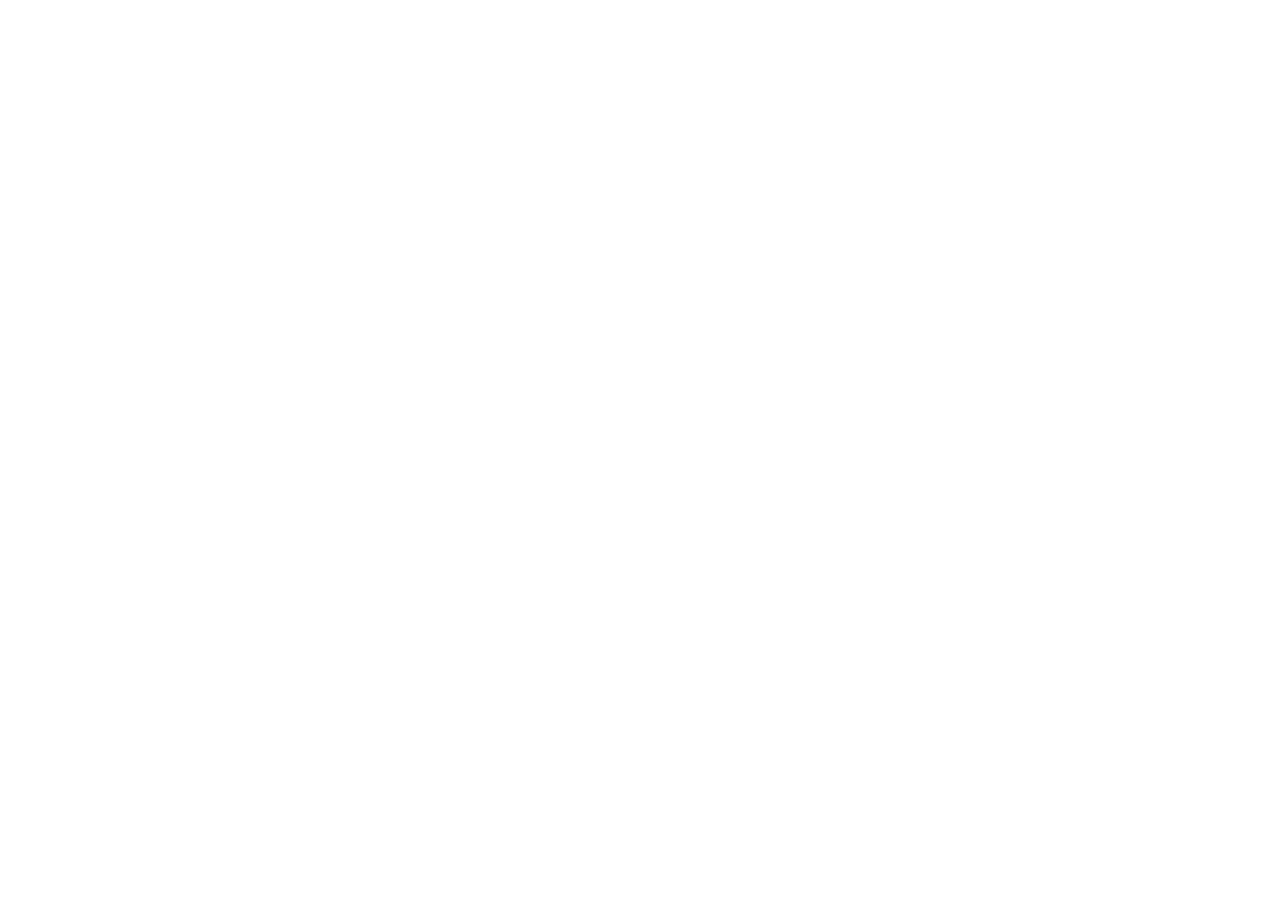
==== login.html @ acab62ad "init project" ====
<!DOCTYPE html>
<html lang="en">

<head>
    <meta charset="UTF-8">
    <meta http-equiv="X-UA-Compatible" content="IE=edge">
    <meta name="viewport" content="width=device-width, initial-scale=1.0">
    <title>Document</title>
</head>

<body>

</body>

</html>
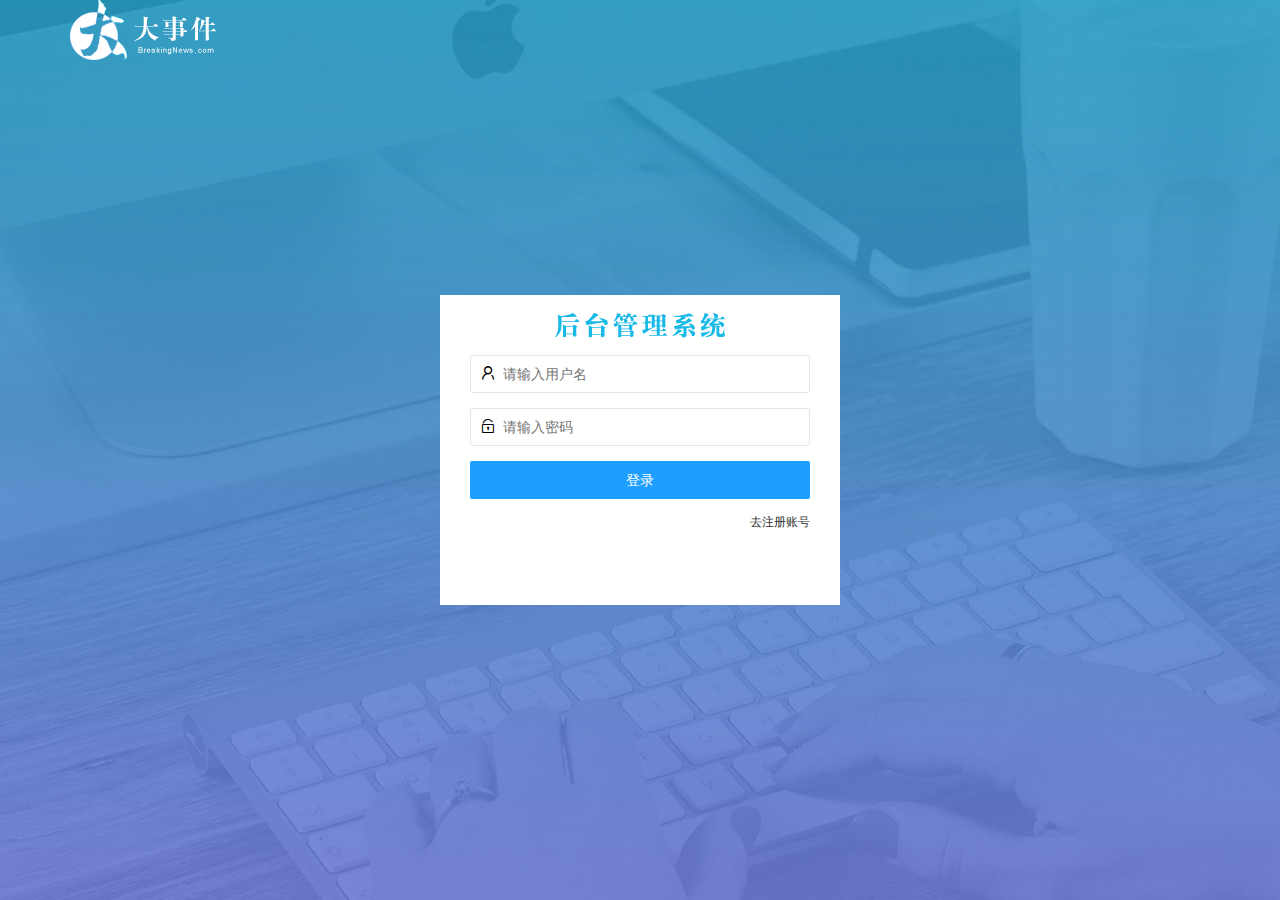
==== commit 5d0e8a36: "完成了登陆和注册功能" ====
--- a/login.html
+++ b/login.html
@@ -5,11 +5,87 @@
     <meta charset="UTF-8">
     <meta http-equiv="X-UA-Compatible" content="IE=edge">
     <meta name="viewport" content="width=device-width, initial-scale=1.0">
-    <title>Document</title>
+    <title>大事件-登录</title>
+    <link rel="stylesheet" href="/assets/css/login.css">
+    <link rel="stylesheet" href="/assets/lib/layui/css/layui.css">
 </head>
 
 <body>
+    <div class="layui-main">
+        <img src="./assets/images/logo.png" alt="" />
+    </div>
 
+    <!-- 登录注册区域 -->
+    <div class="loginAndRegBox">
+        <div class="title-box"></div>
+        <!-- 登录的div -->
+        <div class="login-box">
+            <!-- 登录的表单 -->
+            <form class="layui-form" id="form_login">
+                <!-- 用户名 -->
+                <div class="layui-form-item">
+                    <i class="layui-icon layui-icon-username"></i>
+                    <input type="text" name="username" required lay-verify="required" placeholder="请输入用户名"
+                        autocomplete="off" class="layui-input" />
+                </div>
+                <!-- 密码 -->
+                <div class="layui-form-item">
+                    <i class="layui-icon layui-icon-password"></i>
+                    <input type="password" name="password" required lay-verify="required|pwd" placeholder="请输入密码"
+                        autocomplete="off" class="layui-input" />
+                </div>
+                <!-- 登录按钮 -->
+                <div class="layui-form-item">
+                    <!-- 用表单里的提交按钮  不是直接的btn  因为提交按钮里有lay-submit属性 -->
+                    <button class="layui-btn layui-btn-fluid  layui-btn-normal" lay-submit>登录</button>
+                </div>
+                <div class=" layui-form-item links">
+                    <a href="javascript:;" id="link_reg">去注册账号</a>
+                </div>
+            </form>
+
+        </div>
+
+        <!-- 注册的div -->
+        <div class="reg-box">
+            <!-- 注册的表单 -->
+            <form class="layui-form" id="form_reg">
+                <!-- 用户名 -->
+                <div class="layui-form-item">
+                    <i class="layui-icon layui-icon-username"></i>
+                    <input type="text" name="username" required lay-verify="required" placeholder="请输入用户名"
+                        autocomplete="off" class="layui-input" />
+                </div>
+                <!-- 密码 -->
+                <div class="layui-form-item">
+                    <i class="layui-icon layui-icon-password"></i>
+                    <input type="password" name="password" required lay-verify="required|pwd" placeholder="请输入密码"
+                        autocomplete="off" class="layui-input" />
+                </div>
+                <!-- 密码确认框 -->
+                <div class="layui-form-item">
+                    <i class="layui-icon layui-icon-password"></i>
+                    <input type="password" name="repassword" required lay-verify="required|pwd|repwd"
+                        placeholder="再次确认密码" autocomplete="off" class="layui-input" />
+                </div>
+                <!-- 注册按钮 -->
+                <div class="layui-form-item">
+                    <!-- 用表单里的提交按钮  不是直接的btn  因为提交按钮里有lay-submit属性 -->
+                    <button class="layui-btn layui-btn-fluid  layui-btn-normal" lay-submit>注册</button>
+                </div>
+                <div class="layui-form-item links">
+                    <a href="javascript:;" id="link_login">去登录</a>
+                </div>
+            </form>
+        </div>
+    </div>
+    <!-- 一定要先导入layui的js文件 -->
+    <script src="/assets/lib/layui/layui.all.js"></script>
+    <!-- 导入jQuery -->
+    <script src="/assets/lib/jquery.js"></script>
+    <script src="/assets/js/baseAPI.js"></script>
+    <!-- 导入自己的js -->
+    <script src="/assets/js/login.js"></script>
 </body>
 
 </html>--- a/assets/css/login.css
+++ b/assets/css/login.css
@@ -0,0 +1,53 @@
+html,body {
+    margin:0;
+    padding: 0;
+    height: 100%;
+    width: 100%;
+    background: url('/assets/images/login_bg.jpg') no-repeat center;
+    background-size: cover;
+}
+
+.loginAndRegBox {
+    width: 400px;
+    height: 310px;
+    position: absolute;
+    background-color: #fff;
+    left: 50%;
+    top: 50%;
+    transform: translate(-50%, -50%);
+}
+
+.title-box {
+    height: 60px;
+    background: url(/assets/images/login_title.png)
+    no-repeat center;
+
+}
+
+.reg-box {
+    display: none;
+}
+.layui-form{
+    padding: 0 30px;
+}
+.links{
+    display: flex;
+    /* 居右对齐 */
+    justify-content: flex-end;
+}
+.links a {
+    font-size: 12px;
+}
+
+.layui-form-item{
+position: relative;
+}
+.layui-icon {
+    position: absolute;
+    top: 10px;
+    left: 10px;
+}
+/* 一定要加上input.layui-input 才会生效 */
+input.layui-input {
+    padding-left: 32px;
+}--- a/assets/lib/layui/css/layui.css
+++ b/assets/lib/layui/css/layui.css
@@ -0,0 +1,2 @@
+/** layui-v2.5.5 MIT License By https://www.layui.com */
+ .layui-inline,img{display:inline-block;vertical-align:middle}h1,h2,h3,h4,h5,h6{font-weight:400}.layui-edge,.layui-header,.layui-inline,.layui-main{position:relative}.layui-body,.layui-edge,.layui-elip{overflow:hidden}.layui-btn,.layui-edge,.layui-inline,img{vertical-align:middle}.layui-btn,.layui-disabled,.layui-icon,.layui-unselect{-moz-user-select:none;-webkit-user-select:none;-ms-user-select:none}.layui-elip,.layui-form-checkbox span,.layui-form-pane .layui-form-label{text-overflow:ellipsis;white-space:nowrap}.layui-breadcrumb,.layui-tree-btnGroup{visibility:hidden}blockquote,body,button,dd,div,dl,dt,form,h1,h2,h3,h4,h5,h6,input,li,ol,p,pre,td,textarea,th,ul{margin:0;padding:0;-webkit-tap-highlight-color:rgba(0,0,0,0)}a:active,a:hover{outline:0}img{border:none}li{list-style:none}table{border-collapse:collapse;border-spacing:0}h4,h5,h6{font-size:100%}button,input,optgroup,option,select,textarea{font-family:inherit;font-size:inherit;font-style:inherit;font-weight:inherit;outline:0}pre{white-space:pre-wrap;white-space:-moz-pre-wrap;white-space:-pre-wrap;white-space:-o-pre-wrap;word-wrap:break-word}body{line-height:24px;font:14px Helvetica Neue,Helvetica,PingFang SC,Tahoma,Arial,sans-serif}hr{height:1px;margin:10px 0;border:0;clear:both}a{color:#333;text-decoration:none}a:hover{color:#777}a cite{font-style:normal;*cursor:pointer}.layui-border-box,.layui-border-box *{box-sizing:border-box}.layui-box,.layui-box *{box-sizing:content-box}.layui-clear{clear:both;*zoom:1}.layui-clear:after{content:'\20';clear:both;*zoom:1;display:block;height:0}.layui-inline{*display:inline;*zoom:1}.layui-edge{display:inline-block;width:0;height:0;border-width:6px;border-style:dashed;border-color:transparent}.layui-edge-top{top:-4px;border-bottom-color:#999;border-bottom-style:solid}.layui-edge-right{border-left-color:#999;border-left-style:solid}.layui-edge-bottom{top:2px;border-top-color:#999;border-top-style:solid}.layui-edge-left{border-right-color:#999;border-right-style:solid}.layui-disabled,.layui-disabled:hover{color:#d2d2d2!important;cursor:not-allowed!important}.layui-circle{border-radius:100%}.layui-show{display:block!important}.layui-hide{display:none!important}@font-face{font-family:layui-icon;src:url(../font/iconfont.eot?v=250);src:url(../font/iconfont.eot?v=250#iefix) format('embedded-opentype'),url(../font/iconfont.woff2?v=250) format('woff2'),url(../font/iconfont.woff?v=250) format('woff'),url(../font/iconfont.ttf?v=250) format('truetype'),url(../font/iconfont.svg?v=250#layui-icon) format('svg')}.layui-icon{font-family:layui-icon!important;font-size:16px;font-style:normal;-webkit-font-smoothing:antialiased;-moz-osx-font-smoothing:grayscale}.layui-icon-reply-fill:before{content:"\e611"}.layui-icon-set-fill:before{content:"\e614"}.layui-icon-menu-fill:before{content:"\e60f"}.layui-icon-search:before{content:"\e615"}.layui-icon-share:before{content:"\e641"}.layui-icon-set-sm:before{content:"\e620"}.layui-icon-engine:before{content:"\e628"}.layui-icon-close:before{content:"\1006"}.layui-icon-close-fill:before{content:"\1007"}.layui-icon-chart-screen:before{content:"\e629"}.layui-icon-star:before{content:"\e600"}.layui-icon-circle-dot:before{content:"\e617"}.layui-icon-chat:before{content:"\e606"}.layui-icon-release:before{content:"\e609"}.layui-icon-list:before{content:"\e60a"}.layui-icon-chart:before{content:"\e62c"}.layui-icon-ok-circle:before{content:"\1005"}.layui-icon-layim-theme:before{content:"\e61b"}.layui-icon-table:before{content:"\e62d"}.layui-icon-right:before{content:"\e602"}.layui-icon-left:before{content:"\e603"}.layui-icon-cart-simple:before{content:"\e698"}.layui-icon-face-cry:before{content:"\e69c"}.layui-icon-face-smile:before{content:"\e6af"}.layui-icon-survey:before{content:"\e6b2"}.layui-icon-tree:before{content:"\e62e"}.layui-icon-upload-circle:before{content:"\e62f"}.layui-icon-add-circle:before{content:"\e61f"}.layui-icon-download-circle:before{content:"\e601"}.layui-icon-templeate-1:before{content:"\e630"}.layui-icon-util:before{content:"\e631"}.layui-icon-face-surprised:before{content:"\e664"}.layui-icon-edit:before{content:"\e642"}.layui-icon-speaker:before{content:"\e645"}.layui-icon-down:before{content:"\e61a"}.layui-icon-file:before{content:"\e621"}.layui-icon-layouts:before{content:"\e632"}.layui-icon-rate-half:before{content:"\e6c9"}.layui-icon-add-circle-fine:before{content:"\e608"}.layui-icon-prev-circle:before{content:"\e633"}.layui-icon-read:before{content:"\e705"}.layui-icon-404:before{content:"\e61c"}.layui-icon-carousel:before{content:"\e634"}.layui-icon-help:before{content:"\e607"}.layui-icon-code-circle:before{content:"\e635"}.layui-icon-water:before{content:"\e636"}.layui-icon-username:before{content:"\e66f"}.layui-icon-find-fill:before{content:"\e670"}.layui-icon-about:before{content:"\e60b"}.layui-icon-location:before{content:"\e715"}.layui-icon-up:before{content:"\e619"}.layui-icon-pause:before{content:"\e651"}.layui-icon-date:before{content:"\e637"}.layui-icon-layim-uploadfile:before{content:"\e61d"}.layui-icon-delete:before{content:"\e640"}.layui-icon-play:before{content:"\e652"}.layui-icon-top:before{content:"\e604"}.layui-icon-friends:before{content:"\e612"}.layui-icon-refresh-3:before{content:"\e9aa"}.layui-icon-ok:before{content:"\e605"}.layui-icon-layer:before{content:"\e638"}.layui-icon-face-smile-fine:before{content:"\e60c"}.layui-icon-dollar:before{content:"\e659"}.layui-icon-group:before{content:"\e613"}.layui-icon-layim-download:before{content:"\e61e"}.layui-icon-picture-fine:before{content:"\e60d"}.layui-icon-link:before{content:"\e64c"}.layui-icon-diamond:before{content:"\e735"}.layui-icon-log:before{content:"\e60e"}.layui-icon-rate-solid:before{content:"\e67a"}.layui-icon-fonts-del:before{content:"\e64f"}.layui-icon-unlink:before{content:"\e64d"}.layui-icon-fonts-clear:before{content:"\e639"}.layui-icon-triangle-r:before{content:"\e623"}.layui-icon-circle:before{content:"\e63f"}.layui-icon-radio:before{content:"\e643"}.layui-icon-align-center:before{content:"\e647"}.layui-icon-align-right:before{content:"\e648"}.layui-icon-align-left:before{content:"\e649"}.layui-icon-loading-1:before{content:"\e63e"}.layui-icon-return:before{content:"\e65c"}.layui-icon-fonts-strong:before{content:"\e62b"}.layui-icon-upload:before{content:"\e67c"}.layui-icon-dialogue:before{content:"\e63a"}.layui-icon-video:before{content:"\e6ed"}.layui-icon-headset:before{content:"\e6fc"}.layui-icon-cellphone-fine:before{content:"\e63b"}.layui-icon-add-1:before{content:"\e654"}.layui-icon-face-smile-b:before{content:"\e650"}.layui-icon-fonts-html:before{content:"\e64b"}.layui-icon-form:before{content:"\e63c"}.layui-icon-cart:before{content:"\e657"}.layui-icon-camera-fill:before{content:"\e65d"}.layui-icon-tabs:before{content:"\e62a"}.layui-icon-fonts-code:before{content:"\e64e"}.layui-icon-fire:before{content:"\e756"}.layui-icon-set:before{content:"\e716"}.layui-icon-fonts-u:before{content:"\e646"}.layui-icon-triangle-d:before{content:"\e625"}.layui-icon-tips:before{content:"\e702"}.layui-icon-picture:before{content:"\e64a"}.layui-icon-more-vertical:before{content:"\e671"}.layui-icon-flag:before{content:"\e66c"}.layui-icon-loading:before{content:"\e63d"}.layui-icon-fonts-i:before{content:"\e644"}.layui-icon-refresh-1:before{content:"\e666"}.layui-icon-rmb:before{content:"\e65e"}.layui-icon-home:before{content:"\e68e"}.layui-icon-user:before{content:"\e770"}.layui-icon-notice:before{content:"\e667"}.layui-icon-login-weibo:before{content:"\e675"}.layui-icon-voice:before{content:"\e688"}.layui-icon-upload-drag:before{content:"\e681"}.layui-icon-login-qq:before{content:"\e676"}.layui-icon-snowflake:before{content:"\e6b1"}.layui-icon-file-b:before{content:"\e655"}.layui-icon-template:before{content:"\e663"}.layui-icon-auz:before{content:"\e672"}.layui-icon-console:before{content:"\e665"}.layui-icon-app:before{content:"\e653"}.layui-icon-prev:before{content:"\e65a"}.layui-icon-website:before{content:"\e7ae"}.layui-icon-next:before{content:"\e65b"}.layui-icon-component:before{content:"\e857"}.layui-icon-more:before{content:"\e65f"}.layui-icon-login-wechat:before{content:"\e677"}.layui-icon-shrink-right:before{content:"\e668"}.layui-icon-spread-left:before{content:"\e66b"}.layui-icon-camera:before{content:"\e660"}.layui-icon-note:before{content:"\e66e"}.layui-icon-refresh:before{content:"\e669"}.layui-icon-female:before{content:"\e661"}.layui-icon-male:before{content:"\e662"}.layui-icon-password:before{content:"\e673"}.layui-icon-senior:before{content:"\e674"}.layui-icon-theme:before{content:"\e66a"}.layui-icon-tread:before{content:"\e6c5"}.layui-icon-praise:before{content:"\e6c6"}.layui-icon-star-fill:before{content:"\e658"}.layui-icon-rate:before{content:"\e67b"}.layui-icon-template-1:before{content:"\e656"}.layui-icon-vercode:before{content:"\e679"}.layui-icon-cellphone:before{content:"\e678"}.layui-icon-screen-full:before{content:"\e622"}.layui-icon-screen-restore:before{content:"\e758"}.layui-icon-cols:before{content:"\e610"}.layui-icon-export:before{content:"\e67d"}.layui-icon-print:before{content:"\e66d"}.layui-icon-slider:before{content:"\e714"}.layui-icon-addition:before{content:"\e624"}.layui-icon-subtraction:before{content:"\e67e"}.layui-icon-service:before{content:"\e626"}.layui-icon-transfer:before{content:"\e691"}.layui-main{width:1140px;margin:0 auto}.layui-header{z-index:1000;height:60px}.layui-header a:hover{transition:all .5s;-webkit-transition:all .5s}.layui-side{position:fixed;left:0;top:0;bottom:0;z-index:999;width:200px;overflow-x:hidden}.layui-side-scroll{position:relative;width:220px;height:100%;overflow-x:hidden}.layui-body{position:absolute;left:200px;right:0;top:0;bottom:0;z-index:998;width:auto;overflow-y:auto;box-sizing:border-box}.layui-layout-body{overflow:hidden}.layui-layout-admin .layui-header{background-color:#23262E}.layui-layout-admin .layui-side{top:60px;width:200px;overflow-x:hidden}.layui-layout-admin .layui-body{position:fixed;top:60px;bottom:44px}.layui-layout-admin .layui-main{width:auto;margin:0 15px}.layui-layout-admin .layui-footer{position:fixed;left:200px;right:0;bottom:0;height:44px;line-height:44px;padding:0 15px;background-color:#eee}.layui-layout-admin .layui-logo{position:absolute;left:0;top:0;width:200px;height:100%;line-height:60px;text-align:center;color:#009688;font-size:16px}.layui-layout-admin .layui-header .layui-nav{background:0 0}.layui-layout-left{position:absolute!important;left:200px;top:0}.layui-layout-right{position:absolute!important;right:0;top:0}.layui-container{position:relative;margin:0 auto;padding:0 15px;box-sizing:border-box}.layui-fluid{position:relative;margin:0 auto;padding:0 15px}.layui-row:after,.layui-row:before{content:'';display:block;clear:both}.layui-col-lg1,.layui-col-lg10,.layui-col-lg11,.layui-col-lg12,.layui-col-lg2,.layui-col-lg3,.layui-col-lg4,.layui-col-lg5,.layui-col-lg6,.layui-col-lg7,.layui-col-lg8,.layui-col-lg9,.layui-col-md1,.layui-col-md10,.layui-col-md11,.layui-col-md12,.layui-col-md2,.layui-col-md3,.layui-col-md4,.layui-col-md5,.layui-col-md6,.layui-col-md7,.layui-col-md8,.layui-col-md9,.layui-col-sm1,.layui-col-sm10,.layui-col-sm11,.layui-col-sm12,.layui-col-sm2,.layui-col-sm3,.layui-col-sm4,.layui-col-sm5,.layui-col-sm6,.layui-col-sm7,.layui-col-sm8,.layui-col-sm9,.layui-col-xs1,.layui-col-xs10,.layui-col-xs11,.layui-col-xs12,.layui-col-xs2,.layui-col-xs3,.layui-col-xs4,.layui-col-xs5,.layui-col-xs6,.layui-col-xs7,.layui-col-xs8,.layui-col-xs9{position:relative;display:block;box-sizing:border-box}.layui-col-xs1,.layui-col-xs10,.layui-col-xs11,.layui-col-xs12,.layui-col-xs2,.layui-col-xs3,.layui-col-xs4,.layui-col-xs5,.layui-col-xs6,.layui-col-xs7,.layui-col-xs8,.layui-col-xs9{float:left}.layui-col-xs1{width:8.33333333%}.layui-col-xs2{width:16.66666667%}.layui-col-xs3{width:25%}.layui-col-xs4{width:33.33333333%}.layui-col-xs5{width:41.66666667%}.layui-col-xs6{width:50%}.layui-col-xs7{width:58.33333333%}.layui-col-xs8{width:66.66666667%}.layui-col-xs9{width:75%}.layui-col-xs10{width:83.33333333%}.layui-col-xs11{width:91.66666667%}.layui-col-xs12{width:100%}.layui-col-xs-offset1{margin-left:8.33333333%}.layui-col-xs-offset2{margin-left:16.66666667%}.layui-col-xs-offset3{margin-left:25%}.layui-col-xs-offset4{margin-left:33.33333333%}.layui-col-xs-offset5{margin-left:41.66666667%}.layui-col-xs-offset6{margin-left:50%}.layui-col-xs-offset7{margin-left:58.33333333%}.layui-col-xs-offset8{margin-left:66.66666667%}.layui-col-xs-offset9{margin-left:75%}.layui-col-xs-offset10{margin-left:83.33333333%}.layui-col-xs-offset11{margin-left:91.66666667%}.layui-col-xs-offset12{margin-left:100%}@media screen and (max-width:768px){.layui-hide-xs{display:none!important}.layui-show-xs-block{display:block!important}.layui-show-xs-inline{display:inline!important}.layui-show-xs-inline-block{display:inline-block!important}}@media screen and (min-width:768px){.layui-container{width:750px}.layui-hide-sm{display:none!important}.layui-show-sm-block{display:block!important}.layui-show-sm-inline{display:inline!important}.layui-show-sm-inline-block{display:inline-block!important}.layui-col-sm1,.layui-col-sm10,.layui-col-sm11,.layui-col-sm12,.layui-col-sm2,.layui-col-sm3,.layui-col-sm4,.layui-col-sm5,.layui-col-sm6,.layui-col-sm7,.layui-col-sm8,.layui-col-sm9{float:left}.layui-col-sm1{width:8.33333333%}.layui-col-sm2{width:16.66666667%}.layui-col-sm3{width:25%}.layui-col-sm4{width:33.33333333%}.layui-col-sm5{width:41.66666667%}.layui-col-sm6{width:50%}.layui-col-sm7{width:58.33333333%}.layui-col-sm8{width:66.66666667%}.layui-col-sm9{width:75%}.layui-col-sm10{width:83.33333333%}.layui-col-sm11{width:91.66666667%}.layui-col-sm12{width:100%}.layui-col-sm-offset1{margin-left:8.33333333%}.layui-col-sm-offset2{margin-left:16.66666667%}.layui-col-sm-offset3{margin-left:25%}.layui-col-sm-offset4{margin-left:33.33333333%}.layui-col-sm-offset5{margin-left:41.66666667%}.layui-col-sm-offset6{margin-left:50%}.layui-col-sm-offset7{margin-left:58.33333333%}.layui-col-sm-offset8{margin-left:66.66666667%}.layui-col-sm-offset9{margin-left:75%}.layui-col-sm-offset10{margin-left:83.33333333%}.layui-col-sm-offset11{margin-left:91.66666667%}.layui-col-sm-offset12{margin-left:100%}}@media screen and (min-width:992px){.layui-container{width:970px}.layui-hide-md{display:none!important}.layui-show-md-block{display:block!important}.layui-show-md-inline{display:inline!important}.layui-show-md-inline-block{display:inline-block!important}.layui-col-md1,.layui-col-md10,.layui-col-md11,.layui-col-md12,.layui-col-md2,.layui-col-md3,.layui-col-md4,.layui-col-md5,.layui-col-md6,.layui-col-md7,.layui-col-md8,.layui-col-md9{float:left}.layui-col-md1{width:8.33333333%}.layui-col-md2{width:16.66666667%}.layui-col-md3{width:25%}.layui-col-md4{width:33.33333333%}.layui-col-md5{width:41.66666667%}.layui-col-md6{width:50%}.layui-col-md7{width:58.33333333%}.layui-col-md8{width:66.66666667%}.layui-col-md9{width:75%}.layui-col-md10{width:83.33333333%}.layui-col-md11{width:91.66666667%}.layui-col-md12{width:100%}.layui-col-md-offset1{margin-left:8.33333333%}.layui-col-md-offset2{margin-left:16.66666667%}.layui-col-md-offset3{margin-left:25%}.layui-col-md-offset4{margin-left:33.33333333%}.layui-col-md-offset5{margin-left:41.66666667%}.layui-col-md-offset6{margin-left:50%}.layui-col-md-offset7{margin-left:58.33333333%}.layui-col-md-offset8{margin-left:66.66666667%}.layui-col-md-offset9{margin-left:75%}.layui-col-md-offset10{margin-left:83.33333333%}.layui-col-md-offset11{margin-left:91.66666667%}.layui-col-md-offset12{margin-left:100%}}@media screen and (min-width:1200px){.layui-container{width:1170px}.layui-hide-lg{display:none!important}.layui-show-lg-block{display:block!important}.layui-show-lg-inline{display:inline!important}.layui-show-lg-inline-block{display:inline-block!important}.layui-col-lg1,.layui-col-lg10,.layui-col-lg11,.layui-col-lg12,.layui-col-lg2,.layui-col-lg3,.layui-col-lg4,.layui-col-lg5,.layui-col-lg6,.layui-col-lg7,.layui-col-lg8,.layui-col-lg9{float:left}.layui-col-lg1{width:8.33333333%}.layui-col-lg2{width:16.66666667%}.layui-col-lg3{width:25%}.layui-col-lg4{width:33.33333333%}.layui-col-lg5{width:41.66666667%}.layui-col-lg6{width:50%}.layui-col-lg7{width:58.33333333%}.layui-col-lg8{width:66.66666667%}.layui-col-lg9{width:75%}.layui-col-lg10{width:83.33333333%}.layui-col-lg11{width:91.66666667%}.layui-col-lg12{width:100%}.layui-col-lg-offset1{margin-left:8.33333333%}.layui-col-lg-offset2{margin-left:16.66666667%}.layui-col-lg-offset3{margin-left:25%}.layui-col-lg-offset4{margin-left:33.33333333%}.layui-col-lg-offset5{margin-left:41.66666667%}.layui-col-lg-offset6{margin-left:50%}.layui-col-lg-offset7{margin-left:58.33333333%}.layui-col-lg-offset8{margin-left:66.66666667%}.layui-col-lg-offset9{margin-left:75%}.layui-col-lg-offset10{margin-left:83.33333333%}.layui-col-lg-offset11{margin-left:91.66666667%}.layui-col-lg-offset12{margin-left:100%}}.layui-col-space1{margin:-.5px}.layui-col-space1>*{padding:.5px}.layui-col-space3{margin:-1.5px}.layui-col-space3>*{padding:1.5px}.layui-col-space5{margin:-2.5px}.layui-col-space5>*{padding:2.5px}.layui-col-space8{margin:-3.5px}.layui-col-space8>*{padding:3.5px}.layui-col-space10{margin:-5px}.layui-col-space10>*{padding:5px}.layui-col-space12{margin:-6px}.layui-col-space12>*{padding:6px}.layui-col-space15{margin:-7.5px}.layui-col-space15>*{padding:7.5px}.layui-col-space18{margin:-9px}.layui-col-space18>*{padding:9px}.layui-col-space20{margin:-10px}.layui-col-space20>*{padding:10px}.layui-col-space22{margin:-11px}.layui-col-space22>*{padding:11px}.layui-col-space25{margin:-12.5px}.layui-col-space25>*{padding:12.5px}.layui-col-space30{margin:-15px}.layui-col-space30>*{padding:15px}.layui-btn,.layui-input,.layui-select,.layui-textarea,.layui-upload-button{outline:0;-webkit-appearance:none;transition:all .3s;-webkit-transition:all .3s;box-sizing:border-box}.layui-elem-quote{margin-bottom:10px;padding:15px;line-height:22px;border-left:5px solid #009688;border-radius:0 2px 2px 0;background-color:#f2f2f2}.layui-quote-nm{border-style:solid;border-width:1px 1px 1px 5px;background:0 0}.layui-elem-field{margin-bottom:10px;padding:0;border-width:1px;border-style:solid}.layui-elem-field legend{margin-left:20px;padding:0 10px;font-size:20px;font-weight:300}.layui-field-title{margin:10px 0 20px;border-width:1px 0 0}.layui-field-box{padding:10px 15px}.layui-field-title .layui-field-box{padding:10px 0}.layui-progress{position:relative;height:6px;border-radius:20px;background-color:#e2e2e2}.layui-progress-bar{position:absolute;left:0;top:0;width:0;max-width:100%;height:6px;border-radius:20px;text-align:right;background-color:#5FB878;transition:all .3s;-webkit-transition:all .3s}.layui-progress-big,.layui-progress-big .layui-progress-bar{height:18px;line-height:18px}.layui-progress-text{position:relative;top:-20px;line-height:18px;font-size:12px;color:#666}.layui-progress-big .layui-progress-text{position:static;padding:0 10px;color:#fff}.layui-collapse{border-width:1px;border-style:solid;border-radius:2px}.layui-colla-content,.layui-colla-item{border-top-width:1px;border-top-style:solid}.layui-colla-item:first-child{border-top:none}.layui-colla-title{position:relative;height:42px;line-height:42px;padding:0 15px 0 35px;color:#333;background-color:#f2f2f2;cursor:pointer;font-size:14px;overflow:hidden}.layui-colla-content{display:none;padding:10px 15px;line-height:22px;color:#666}.layui-colla-icon{position:absolute;left:15px;top:0;font-size:14px}.layui-card{margin-bottom:15px;border-radius:2px;background-color:#fff;box-shadow:0 1px 2px 0 rgba(0,0,0,.05)}.layui-card:last-child{margin-bottom:0}.layui-card-header{position:relative;height:42px;line-height:42px;padding:0 15px;border-bottom:1px solid #f6f6f6;color:#333;border-radius:2px 2px 0 0;font-size:14px}.layui-bg-black,.layui-bg-blue,.layui-bg-cyan,.layui-bg-green,.layui-bg-orange,.layui-bg-red{color:#fff!important}.layui-card-body{position:relative;padding:10px 15px;line-height:24px}.layui-card-body[pad15]{padding:15px}.layui-card-body[pad20]{padding:20px}.layui-card-body .layui-table{margin:5px 0}.layui-card .layui-tab{margin:0}.layui-panel-window{position:relative;padding:15px;border-radius:0;border-top:5px solid #E6E6E6;background-color:#fff}.layui-auxiliar-moving{position:fixed;left:0;right:0;top:0;bottom:0;width:100%;height:100%;background:0 0;z-index:9999999999}.layui-form-label,.layui-form-mid,.layui-form-select,.layui-input-block,.layui-input-inline,.layui-textarea{position:relative}.layui-bg-red{background-color:#FF5722!important}.layui-bg-orange{background-color:#FFB800!important}.layui-bg-green{background-color:#009688!important}.layui-bg-cyan{background-color:#2F4056!important}.layui-bg-blue{background-color:#1E9FFF!important}.layui-bg-black{background-color:#393D49!important}.layui-bg-gray{background-color:#eee!important;color:#666!important}.layui-badge-rim,.layui-colla-content,.layui-colla-item,.layui-collapse,.layui-elem-field,.layui-form-pane .layui-form-item[pane],.layui-form-pane .layui-form-label,.layui-input,.layui-layedit,.layui-layedit-tool,.layui-quote-nm,.layui-select,.layui-tab-bar,.layui-tab-card,.layui-tab-title,.layui-tab-title .layui-this:after,.layui-textarea{border-color:#e6e6e6}.layui-timeline-item:before,hr{background-color:#e6e6e6}.layui-text{line-height:22px;font-size:14px;color:#666}.layui-text h1,.layui-text h2,.layui-text h3{font-weight:500;color:#333}.layui-text h1{font-size:30px}.layui-text h2{font-size:24px}.layui-text h3{font-size:18px}.layui-text a:not(.layui-btn){color:#01AAED}.layui-text a:not(.layui-btn):hover{text-decoration:underline}.layui-text ul{padding:5px 0 5px 15px}.layui-text ul li{margin-top:5px;list-style-type:disc}.layui-text em,.layui-word-aux{color:#999!important;padding:0 5px!important}.layui-btn{display:inline-block;height:38px;line-height:38px;padding:0 18px;background-color:#009688;color:#fff;white-space:nowrap;text-align:center;font-size:14px;border:none;border-radius:2px;cursor:pointer}.layui-btn:hover{opacity:.8;filter:alpha(opacity=80);color:#fff}.layui-btn:active{opacity:1;filter:alpha(opacity=100)}.layui-btn+.layui-btn{margin-left:10px}.layui-btn-container{font-size:0}.layui-btn-container .layui-btn{margin-right:10px;margin-bottom:10px}.layui-btn-container .layui-btn+.layui-btn{margin-left:0}.layui-table .layui-btn-container .layui-btn{margin-bottom:9px}.layui-btn-radius{border-radius:100px}.layui-btn .layui-icon{margin-right:3px;font-size:18px;vertical-align:bottom;vertical-align:middle\9}.layui-btn-primary{border:1px solid #C9C9C9;background-color:#fff;color:#555}.layui-btn-primary:hover{border-color:#009688;color:#333}.layui-btn-normal{background-color:#1E9FFF}.layui-btn-warm{background-color:#FFB800}.layui-btn-danger{background-color:#FF5722}.layui-btn-checked{background-color:#5FB878}.layui-btn-disabled,.layui-btn-disabled:active,.layui-btn-disabled:hover{border:1px solid #e6e6e6;background-color:#FBFBFB;color:#C9C9C9;cursor:not-allowed;opacity:1}.layui-btn-lg{height:44px;line-height:44px;padding:0 25px;font-size:16px}.layui-btn-sm{height:30px;line-height:30px;padding:0 10px;font-size:12px}.layui-btn-sm i{font-size:16px!important}.layui-btn-xs{height:22px;line-height:22px;padding:0 5px;font-size:12px}.layui-btn-xs i{font-size:14px!important}.layui-btn-group{display:inline-block;vertical-align:middle;font-size:0}.layui-btn-group .layui-btn{margin-left:0!important;margin-right:0!important;border-left:1px solid rgba(255,255,255,.5);border-radius:0}.layui-btn-group .layui-btn-primary{border-left:none}.layui-btn-group .layui-btn-primary:hover{border-color:#C9C9C9;color:#009688}.layui-btn-group .layui-btn:first-child{border-left:none;border-radius:2px 0 0 2px}.layui-btn-group .layui-btn-primary:first-child{border-left:1px solid #c9c9c9}.layui-btn-group .layui-btn:last-child{border-radius:0 2px 2px 0}.layui-btn-group .layui-btn+.layui-btn{margin-left:0}.layui-btn-group+.layui-btn-group{margin-left:10px}.layui-btn-fluid{width:100%}.layui-input,.layui-select,.layui-textarea{height:38px;line-height:1.3;line-height:38px\9;border-width:1px;border-style:solid;background-color:#fff;border-radius:2px}.layui-input::-webkit-input-placeholder,.layui-select::-webkit-input-placeholder,.layui-textarea::-webkit-input-placeholder{line-height:1.3}.layui-input,.layui-textarea{display:block;width:100%;padding-left:10px}.layui-input:hover,.layui-textarea:hover{border-color:#D2D2D2!important}.layui-input:focus,.layui-textarea:focus{border-color:#C9C9C9!important}.layui-textarea{min-height:100px;height:auto;line-height:20px;padding:6px 10px;resize:vertical}.layui-select{padding:0 10px}.layui-form input[type=checkbox],.layui-form input[type=radio],.layui-form select{display:none}.layui-form [lay-ignore]{display:initial}.layui-form-item{margin-bottom:15px;clear:both;*zoom:1}.layui-form-item:after{content:'\20';clear:both;*zoom:1;display:block;height:0}.layui-form-label{float:left;display:block;padding:9px 15px;width:80px;font-weight:400;line-height:20px;text-align:right}.layui-form-label-col{display:block;float:none;padding:9px 0;line-height:20px;text-align:left}.layui-form-item .layui-inline{margin-bottom:5px;margin-right:10px}.layui-input-block{margin-left:110px;min-height:36px}.layui-input-inline{display:inline-block;vertical-align:middle}.layui-form-item .layui-input-inline{float:left;width:190px;margin-right:10px}.layui-form-text .layui-input-inline{width:auto}.layui-form-mid{float:left;display:block;padding:9px 0!important;line-height:20px;margin-right:10px}.layui-form-danger+.layui-form-select .layui-input,.layui-form-danger:focus{border-color:#FF5722!important}.layui-form-select .layui-input{padding-right:30px;cursor:pointer}.layui-form-select .layui-edge{position:absolute;right:10px;top:50%;margin-top:-3px;cursor:pointer;border-width:6px;border-top-color:#c2c2c2;border-top-style:solid;transition:all .3s;-webkit-transition:all .3s}.layui-form-select dl{display:none;position:absolute;left:0;top:42px;padding:5px 0;z-index:899;min-width:100%;border:1px solid #d2d2d2;max-height:300px;overflow-y:auto;background-color:#fff;border-radius:2px;box-shadow:0 2px 4px rgba(0,0,0,.12);box-sizing:border-box}.layui-form-select dl dd,.layui-form-select dl dt{padding:0 10px;line-height:36px;white-space:nowrap;overflow:hidden;text-overflow:ellipsis}.layui-form-select dl dt{font-size:12px;color:#999}.layui-form-select dl dd{cursor:pointer}.layui-form-select dl dd:hover{background-color:#f2f2f2;-webkit-transition:.5s all;transition:.5s all}.layui-form-select .layui-select-group dd{padding-left:20px}.layui-form-select dl dd.layui-select-tips{padding-left:10px!important;color:#999}.layui-form-select dl dd.layui-this{background-color:#5FB878;color:#fff}.layui-form-checkbox,.layui-form-select dl dd.layui-disabled{background-color:#fff}.layui-form-selected dl{display:block}.layui-form-checkbox,.layui-form-checkbox *,.layui-form-switch{display:inline-block;vertical-align:middle}.layui-form-selected .layui-edge{margin-top:-9px;-webkit-transform:rotate(180deg);transform:rotate(180deg);margin-top:-3px\9}:root .layui-form-selected .layui-edge{margin-top:-9px\0/IE9}.layui-form-selectup dl{top:auto;bottom:42px}.layui-select-none{margin:5px 0;text-align:center;color:#999}.layui-select-disabled .layui-disabled{border-color:#eee!important}.layui-select-disabled .layui-edge{border-top-color:#d2d2d2}.layui-form-checkbox{position:relative;height:30px;line-height:30px;margin-right:10px;padding-right:30px;cursor:pointer;font-size:0;-webkit-transition:.1s linear;transition:.1s linear;box-sizing:border-box}.layui-form-checkbox span{padding:0 10px;height:100%;font-size:14px;border-radius:2px 0 0 2px;background-color:#d2d2d2;color:#fff;overflow:hidden}.layui-form-checkbox:hover span{background-color:#c2c2c2}.layui-form-checkbox i{position:absolute;right:0;top:0;width:30px;height:28px;border:1px solid #d2d2d2;border-left:none;border-radius:0 2px 2px 0;color:#fff;font-size:20px;text-align:center}.layui-form-checkbox:hover i{border-color:#c2c2c2;color:#c2c2c2}.layui-form-checked,.layui-form-checked:hover{border-color:#5FB878}.layui-form-checked span,.layui-form-checked:hover span{background-color:#5FB878}.layui-form-checked i,.layui-form-checked:hover i{color:#5FB878}.layui-form-item .layui-form-checkbox{margin-top:4px}.layui-form-checkbox[lay-skin=primary]{height:auto!important;line-height:normal!important;min-width:18px;min-height:18px;border:none!important;margin-right:0;padding-left:28px;padding-right:0;background:0 0}.layui-form-checkbox[lay-skin=primary] span{padding-left:0;padding-right:15px;line-height:18px;background:0 0;color:#666}.layui-form-checkbox[lay-skin=primary] i{right:auto;left:0;width:16px;height:16px;line-height:16px;border:1px solid #d2d2d2;font-size:12px;border-radius:2px;background-color:#fff;-webkit-transition:.1s linear;transition:.1s linear}.layui-form-checkbox[lay-skin=primary]:hover i{border-color:#5FB878;color:#fff}.layui-form-checked[lay-skin=primary] i{border-color:#5FB878!important;background-color:#5FB878;color:#fff}.layui-checkbox-disbaled[lay-skin=primary] span{background:0 0!important;color:#c2c2c2}.layui-checkbox-disbaled[lay-skin=primary]:hover i{border-color:#d2d2d2}.layui-form-item .layui-form-checkbox[lay-skin=primary]{margin-top:10px}.layui-form-switch{position:relative;height:22px;line-height:22px;min-width:35px;padding:0 5px;margin-top:8px;border:1px solid #d2d2d2;border-radius:20px;cursor:pointer;background-color:#fff;-webkit-transition:.1s linear;transition:.1s linear}.layui-form-switch i{position:absolute;left:5px;top:3px;width:16px;height:16px;border-radius:20px;background-color:#d2d2d2;-webkit-transition:.1s linear;transition:.1s linear}.layui-form-switch em{position:relative;top:0;width:25px;margin-left:21px;padding:0!important;text-align:center!important;color:#999!important;font-style:normal!important;font-size:12px}.layui-form-onswitch{border-color:#5FB878;background-color:#5FB878}.layui-checkbox-disbaled,.layui-checkbox-disbaled i{border-color:#e2e2e2!important}.layui-form-onswitch i{left:100%;margin-left:-21px;background-color:#fff}.layui-form-onswitch em{margin-left:5px;margin-right:21px;color:#fff!important}.layui-checkbox-disbaled span{background-color:#e2e2e2!important}.layui-checkbox-disbaled:hover i{color:#fff!important}[lay-radio]{display:none}.layui-form-radio,.layui-form-radio *{display:inline-block;vertical-align:middle}.layui-form-radio{line-height:28px;margin:6px 10px 0 0;padding-right:10px;cursor:pointer;font-size:0}.layui-form-radio *{font-size:14px}.layui-form-radio>i{margin-right:8px;font-size:22px;color:#c2c2c2}.layui-form-radio>i:hover,.layui-form-radioed>i{color:#5FB878}.layui-radio-disbaled>i{color:#e2e2e2!important}.layui-form-pane .layui-form-label{width:110px;padding:8px 15px;height:38px;line-height:20px;border-width:1px;border-style:solid;border-radius:2px 0 0 2px;text-align:center;background-color:#FBFBFB;overflow:hidden;box-sizing:border-box}.layui-form-pane .layui-input-inline{margin-left:-1px}.layui-form-pane .layui-input-block{margin-left:110px;left:-1px}.layui-form-pane .layui-input{border-radius:0 2px 2px 0}.layui-form-pane .layui-form-text .layui-form-label{float:none;width:100%;border-radius:2px;box-sizing:border-box;text-align:left}.layui-form-pane .layui-form-text .layui-input-inline{display:block;margin:0;top:-1px;clear:both}.layui-form-pane .layui-form-text .layui-input-block{margin:0;left:0;top:-1px}.layui-form-pane .layui-form-text .layui-textarea{min-height:100px;border-radius:0 0 2px 2px}.layui-form-pane .layui-form-checkbox{margin:4px 0 4px 10px}.layui-form-pane .layui-form-radio,.layui-form-pane .layui-form-switch{margin-top:6px;margin-left:10px}.layui-form-pane .layui-form-item[pane]{position:relative;border-width:1px;border-style:solid}.layui-form-pane .layui-form-item[pane] .layui-form-label{position:absolute;left:0;top:0;height:100%;border-width:0 1px 0 0}.layui-form-pane .layui-form-item[pane] .layui-input-inline{margin-left:110px}@media screen and (max-width:450px){.layui-form-item .layui-form-label{text-overflow:ellipsis;overflow:hidden;white-space:nowrap}.layui-form-item .layui-inline{display:block;margin-right:0;margin-bottom:20px;clear:both}.layui-form-item .layui-inline:after{content:'\20';clear:both;display:block;height:0}.layui-form-item .layui-input-inline{display:block;float:none;left:-3px;width:auto;margin:0 0 10px 112px}.layui-form-item .layui-input-inline+.layui-form-mid{margin-left:110px;top:-5px;padding:0}.layui-form-item .layui-form-checkbox{margin-right:5px;margin-bottom:5px}}.layui-layedit{border-width:1px;border-style:solid;border-radius:2px}.layui-layedit-tool{padding:3px 5px;border-bottom-width:1px;border-bottom-style:solid;font-size:0}.layedit-tool-fixed{position:fixed;top:0;border-top:1px solid #e2e2e2}.layui-layedit-tool .layedit-tool-mid,.layui-layedit-tool .layui-icon{display:inline-block;vertical-align:middle;text-align:center;font-size:14px}.layui-layedit-tool .layui-icon{position:relative;width:32px;height:30px;line-height:30px;margin:3px 5px;color:#777;cursor:pointer;border-radius:2px}.layui-layedit-tool .layui-icon:hover{color:#393D49}.layui-layedit-tool .layui-icon:active{color:#000}.layui-layedit-tool .layedit-tool-active{background-color:#e2e2e2;color:#000}.layui-layedit-tool .layui-disabled,.layui-layedit-tool .layui-disabled:hover{color:#d2d2d2;cursor:not-allowed}.layui-layedit-tool .layedit-tool-mid{width:1px;height:18px;margin:0 10px;background-color:#d2d2d2}.layedit-tool-html{width:50px!important;font-size:30px!important}.layedit-tool-b,.layedit-tool-code,.layedit-tool-help{font-size:16px!important}.layedit-tool-d,.layedit-tool-face,.layedit-tool-image,.layedit-tool-unlink{font-size:18px!important}.layedit-tool-image input{position:absolute;font-size:0;left:0;top:0;width:100%;height:100%;opacity:.01;filter:Alpha(opacity=1);cursor:pointer}.layui-layedit-iframe iframe{display:block;width:100%}#LAY_layedit_code{overflow:hidden}.layui-laypage{display:inline-block;*display:inline;*zoom:1;vertical-align:middle;margin:10px 0;font-size:0}.layui-laypage>a:first-child,.layui-laypage>a:first-child em{border-radius:2px 0 0 2px}.layui-laypage>a:last-child,.layui-laypage>a:last-child em{border-radius:0 2px 2px 0}.layui-laypage>:first-child{margin-left:0!important}.layui-laypage>:last-child{margin-right:0!important}.layui-laypage a,.layui-laypage button,.layui-laypage input,.layui-laypage select,.layui-laypage span{border:1px solid #e2e2e2}.layui-laypage a,.layui-laypage span{display:inline-block;*display:inline;*zoom:1;vertical-align:middle;padding:0 15px;height:28px;line-height:28px;margin:0 -1px 5px 0;background-color:#fff;color:#333;font-size:12px}.layui-flow-more a *,.layui-laypage input,.layui-table-view select[lay-ignore]{display:inline-block}.layui-laypage a:hover{color:#009688}.layui-laypage em{font-style:normal}.layui-laypage .layui-laypage-spr{color:#999;font-weight:700}.layui-laypage a{text-decoration:none}.layui-laypage .layui-laypage-curr{position:relative}.layui-laypage .layui-laypage-curr em{position:relative;color:#fff}.layui-laypage .layui-laypage-curr .layui-laypage-em{position:absolute;left:-1px;top:-1px;padding:1px;width:100%;height:100%;background-color:#009688}.layui-laypage-em{border-radius:2px}.layui-laypage-next em,.layui-laypage-prev em{font-family:Sim sun;font-size:16px}.layui-laypage .layui-laypage-count,.layui-laypage .layui-laypage-limits,.layui-laypage .layui-laypage-refresh,.layui-laypage .layui-laypage-skip{margin-left:10px;margin-right:10px;padding:0;border:none}.layui-laypage .layui-laypage-limits,.layui-laypage .layui-laypage-refresh{vertical-align:top}.layui-laypage .layui-laypage-refresh i{font-size:18px;cursor:pointer}.layui-laypage select{height:22px;padding:3px;border-radius:2px;cursor:pointer}.layui-laypage .layui-laypage-skip{height:30px;line-height:30px;color:#999}.layui-laypage button,.layui-laypage input{height:30px;line-height:30px;border-radius:2px;vertical-align:top;background-color:#fff;box-sizing:border-box}.layui-laypage input{width:40px;margin:0 10px;padding:0 3px;text-align:center}.layui-laypage input:focus,.layui-laypage select:focus{border-color:#009688!important}.layui-laypage button{margin-left:10px;padding:0 10px;cursor:pointer}.layui-table,.layui-table-view{margin:10px 0}.layui-flow-more{margin:10px 0;text-align:center;color:#999;font-size:14px}.layui-flow-more a{height:32px;line-height:32px}.layui-flow-more a *{vertical-align:top}.layui-flow-more a cite{padding:0 20px;border-radius:3px;background-color:#eee;color:#333;font-style:normal}.layui-flow-more a cite:hover{opacity:.8}.layui-flow-more a i{font-size:30px;color:#737383}.layui-table{width:100%;background-color:#fff;color:#666}.layui-table tr{transition:all .3s;-webkit-transition:all .3s}.layui-table th{text-align:left;font-weight:400}.layui-table tbody tr:hover,.layui-table thead tr,.layui-table-click,.layui-table-header,.layui-table-hover,.layui-table-mend,.layui-table-patch,.layui-table-tool,.layui-table-total,.layui-table-total tr,.layui-table[lay-even] tr:nth-child(even){background-color:#f2f2f2}.layui-table td,.layui-table th,.layui-table-col-set,.layui-table-fixed-r,.layui-table-grid-down,.layui-table-header,.layui-table-page,.layui-table-tips-main,.layui-table-tool,.layui-table-total,.layui-table-view,.layui-table[lay-skin=line],.layui-table[lay-skin=row]{border-width:1px;border-style:solid;border-color:#e6e6e6}.layui-table td,.layui-table th{position:relative;padding:9px 15px;min-height:20px;line-height:20px;font-size:14px}.layui-table[lay-skin=line] td,.layui-table[lay-skin=line] th{border-width:0 0 1px}.layui-table[lay-skin=row] td,.layui-table[lay-skin=row] th{border-width:0 1px 0 0}.layui-table[lay-skin=nob] td,.layui-table[lay-skin=nob] th{border:none}.layui-table img{max-width:100px}.layui-table[lay-size=lg] td,.layui-table[lay-size=lg] th{padding:15px 30px}.layui-table-view .layui-table[lay-size=lg] .layui-table-cell{height:40px;line-height:40px}.layui-table[lay-size=sm] td,.layui-table[lay-size=sm] th{font-size:12px;padding:5px 10px}.layui-table-view .layui-table[lay-size=sm] .layui-table-cell{height:20px;line-height:20px}.layui-table[lay-data]{display:none}.layui-table-box{position:relative;overflow:hidden}.layui-table-view .layui-table{position:relative;width:auto;margin:0}.layui-table-view .layui-table[lay-skin=line]{border-width:0 1px 0 0}.layui-table-view .layui-table[lay-skin=row]{border-width:0 0 1px}.layui-table-view .layui-table td,.layui-table-view .layui-table th{padding:5px 0;border-top:none;border-left:none}.layui-table-view .layui-table th.layui-unselect .layui-table-cell span{cursor:pointer}.layui-table-view .layui-table td{cursor:default}.layui-table-view .layui-table td[data-edit=text]{cursor:text}.layui-table-view .layui-form-checkbox[lay-skin=primary] i{width:18px;height:18px}.layui-table-view .layui-form-radio{line-height:0;padding:0}.layui-table-view .layui-form-radio>i{margin:0;font-size:20px}.layui-table-init{position:absolute;left:0;top:0;width:100%;height:100%;text-align:center;z-index:110}.layui-table-init .layui-icon{position:absolute;left:50%;top:50%;margin:-15px 0 0 -15px;font-size:30px;color:#c2c2c2}.layui-table-header{border-width:0 0 1px;overflow:hidden}.layui-table-header .layui-table{margin-bottom:-1px}.layui-table-tool .layui-inline[lay-event]{position:relative;width:26px;height:26px;padding:5px;line-height:16px;margin-right:10px;text-align:center;color:#333;border:1px solid #ccc;cursor:pointer;-webkit-transition:.5s all;transition:.5s all}.layui-table-tool .layui-inline[lay-event]:hover{border:1px solid #999}.layui-table-tool-temp{padding-right:120px}.layui-table-tool-self{position:absolute;right:17px;top:10px}.layui-table-tool .layui-table-tool-self .layui-inline[lay-event]{margin:0 0 0 10px}.layui-table-tool-panel{position:absolute;top:29px;left:-1px;padding:5px 0;min-width:150px;min-height:40px;border:1px solid #d2d2d2;text-align:left;overflow-y:auto;background-color:#fff;box-shadow:0 2px 4px rgba(0,0,0,.12)}.layui-table-cell,.layui-table-tool-panel li{overflow:hidden;text-overflow:ellipsis;white-space:nowrap}.layui-table-tool-panel li{padding:0 10px;line-height:30px;-webkit-transition:.5s all;transition:.5s all}.layui-table-tool-panel li .layui-form-checkbox[lay-skin=primary]{width:100%;padding-left:28px}.layui-table-tool-panel li:hover{background-color:#f2f2f2}.layui-table-tool-panel li .layui-form-checkbox[lay-skin=primary] i{position:absolute;left:0;top:0}.layui-table-tool-panel li .layui-form-checkbox[lay-skin=primary] span{padding:0}.layui-table-tool .layui-table-tool-self .layui-table-tool-panel{left:auto;right:-1px}.layui-table-col-set{position:absolute;right:0;top:0;width:20px;height:100%;border-width:0 0 0 1px;background-color:#fff}.layui-table-sort{width:10px;height:20px;margin-left:5px;cursor:pointer!important}.layui-table-sort .layui-edge{position:absolute;left:5px;border-width:5px}.layui-table-sort .layui-table-sort-asc{top:3px;border-top:none;border-bottom-style:solid;border-bottom-color:#b2b2b2}.layui-table-sort .layui-table-sort-asc:hover{border-bottom-color:#666}.layui-table-sort .layui-table-sort-desc{bottom:5px;border-bottom:none;border-top-style:solid;border-top-color:#b2b2b2}.layui-table-sort .layui-table-sort-desc:hover{border-top-color:#666}.layui-table-sort[lay-sort=asc] .layui-table-sort-asc{border-bottom-color:#000}.layui-table-sort[lay-sort=desc] .layui-table-sort-desc{border-top-color:#000}.layui-table-cell{height:28px;line-height:28px;padding:0 15px;position:relative;box-sizing:border-box}.layui-table-cell .layui-form-checkbox[lay-skin=primary]{top:-1px;padding:0}.layui-table-cell .layui-table-link{color:#01AAED}.laytable-cell-checkbox,.laytable-cell-numbers,.laytable-cell-radio,.laytable-cell-space{padding:0;text-align:center}.layui-table-body{position:relative;overflow:auto;margin-right:-1px;margin-bottom:-1px}.layui-table-body .layui-none{line-height:26px;padding:15px;text-align:center;color:#999}.layui-table-fixed{position:absolute;left:0;top:0;z-index:101}.layui-table-fixed .layui-table-body{overflow:hidden}.layui-table-fixed-l{box-shadow:0 -1px 8px rgba(0,0,0,.08)}.layui-table-fixed-r{left:auto;right:-1px;border-width:0 0 0 1px;box-shadow:-1px 0 8px rgba(0,0,0,.08)}.layui-table-fixed-r .layui-table-header{position:relative;overflow:visible}.layui-table-mend{position:absolute;right:-49px;top:0;height:100%;width:50px}.layui-table-tool{position:relative;z-index:890;width:100%;min-height:50px;line-height:30px;padding:10px 15px;border-width:0 0 1px}.layui-table-tool .layui-btn-container{margin-bottom:-10px}.layui-table-page,.layui-table-total{border-width:1px 0 0;margin-bottom:-1px;overflow:hidden}.layui-table-page{position:relative;width:100%;padding:7px 7px 0;height:41px;font-size:12px;white-space:nowrap}.layui-table-page>div{height:26px}.layui-table-page .layui-laypage{margin:0}.layui-table-page .layui-laypage a,.layui-table-page .layui-laypage span{height:26px;line-height:26px;margin-bottom:10px;border:none;background:0 0}.layui-table-page .layui-laypage a,.layui-table-page .layui-laypage span.layui-laypage-curr{padding:0 12px}.layui-table-page .layui-laypage span{margin-left:0;padding:0}.layui-table-page .layui-laypage .layui-laypage-prev{margin-left:-7px!important}.layui-table-page .layui-laypage .layui-laypage-curr .layui-laypage-em{left:0;top:0;padding:0}.layui-table-page .layui-laypage button,.layui-table-page .layui-laypage input{height:26px;line-height:26px}.layui-table-page .layui-laypage input{width:40px}.layui-table-page .layui-laypage button{padding:0 10px}.layui-table-page select{height:18px}.layui-table-patch .layui-table-cell{padding:0;width:30px}.layui-table-edit{position:absolute;left:0;top:0;width:100%;height:100%;padding:0 14px 1px;border-radius:0;box-shadow:1px 1px 20px rgba(0,0,0,.15)}.layui-table-edit:focus{border-color:#5FB878!important}select.layui-table-edit{padding:0 0 0 10px;border-color:#C9C9C9}.layui-table-view .layui-form-checkbox,.layui-table-view .layui-form-radio,.layui-table-view .layui-form-switch{top:0;margin:0;box-sizing:content-box}.layui-table-view .layui-form-checkbox{top:-1px;height:26px;line-height:26px}.layui-table-view .layui-form-checkbox i{height:26px}.layui-table-grid .layui-table-cell{overflow:visible}.layui-table-grid-down{position:absolute;top:0;right:0;width:26px;height:100%;padding:5px 0;border-width:0 0 0 1px;text-align:center;background-color:#fff;color:#999;cursor:pointer}.layui-table-grid-down .layui-icon{position:absolute;top:50%;left:50%;margin:-8px 0 0 -8px}.layui-table-grid-down:hover{background-color:#fbfbfb}body .layui-table-tips .layui-layer-content{background:0 0;padding:0;box-shadow:0 1px 6px rgba(0,0,0,.12)}.layui-table-tips-main{margin:-44px 0 0 -1px;max-height:150px;padding:8px 15px;font-size:14px;overflow-y:scroll;background-color:#fff;color:#666}.layui-table-tips-c{position:absolute;right:-3px;top:-13px;width:20px;height:20px;padding:3px;cursor:pointer;background-color:#666;border-radius:50%;color:#fff}.layui-table-tips-c:hover{background-color:#777}.layui-table-tips-c:before{position:relative;right:-2px}.layui-upload-file{display:none!important;opacity:.01;filter:Alpha(opacity=1)}.layui-upload-drag,.layui-upload-form,.layui-upload-wrap{display:inline-block}.layui-upload-list{margin:10px 0}.layui-upload-choose{padding:0 10px;color:#999}.layui-upload-drag{position:relative;padding:30px;border:1px dashed #e2e2e2;background-color:#fff;text-align:center;cursor:pointer;color:#999}.layui-upload-drag .layui-icon{font-size:50px;color:#009688}.layui-upload-drag[lay-over]{border-color:#009688}.layui-upload-iframe{position:absolute;width:0;height:0;border:0;visibility:hidden}.layui-upload-wrap{position:relative;vertical-align:middle}.layui-upload-wrap .layui-upload-file{display:block!important;position:absolute;left:0;top:0;z-index:10;font-size:100px;width:100%;height:100%;opacity:.01;filter:Alpha(opacity=1);cursor:pointer}.layui-transfer-active,.layui-transfer-box{display:inline-block;vertical-align:middle}.layui-transfer-box,.layui-transfer-header,.layui-transfer-search{border-width:0;border-style:solid;border-color:#e6e6e6}.layui-transfer-box{position:relative;border-width:1px;width:200px;height:360px;border-radius:2px;background-color:#fff}.layui-transfer-box .layui-form-checkbox{width:100%;margin:0!important}.layui-transfer-header{height:38px;line-height:38px;padding:0 10px;border-bottom-width:1px}.layui-transfer-search{position:relative;padding:10px;border-bottom-width:1px}.layui-transfer-search .layui-input{height:32px;padding-left:30px;font-size:12px}.layui-transfer-search .layui-icon-search{position:absolute;left:20px;top:50%;margin-top:-8px;color:#666}.layui-transfer-active{margin:0 15px}.layui-transfer-active .layui-btn{display:block;margin:0;padding:0 15px;background-color:#5FB878;border-color:#5FB878;color:#fff}.layui-transfer-active .layui-btn-disabled{background-color:#FBFBFB;border-color:#e6e6e6;color:#C9C9C9}.layui-transfer-active .layui-btn:first-child{margin-bottom:15px}.layui-transfer-active .layui-btn .layui-icon{margin:0;font-size:14px!important}.layui-transfer-data{padding:5px 0;overflow:auto}.layui-transfer-data li{height:32px;line-height:32px;padding:0 10px}.layui-transfer-data li:hover{background-color:#f2f2f2;transition:.5s all}.layui-transfer-data .layui-none{padding:15px 10px;text-align:center;color:#999}.layui-nav{position:relative;padding:0 20px;background-color:#393D49;color:#fff;border-radius:2px;font-size:0;box-sizing:border-box}.layui-nav *{font-size:14px}.layui-nav .layui-nav-item{position:relative;display:inline-block;*display:inline;*zoom:1;vertical-align:middle;line-height:60px}.layui-nav .layui-nav-item a{display:block;padding:0 20px;color:#fff;color:rgba(255,255,255,.7);transition:all .3s;-webkit-transition:all .3s}.layui-nav .layui-this:after,.layui-nav-bar,.layui-nav-tree .layui-nav-itemed:after{position:absolute;left:0;top:0;width:0;height:5px;background-color:#5FB878;transition:all .2s;-webkit-transition:all .2s}.layui-nav-bar{z-index:1000}.layui-nav .layui-nav-item a:hover,.layui-nav .layui-this a{color:#fff}.layui-nav .layui-this:after{content:'';top:auto;bottom:0;width:100%}.layui-nav-img{width:30px;height:30px;margin-right:10px;border-radius:50%}.layui-nav .layui-nav-more{content:'';width:0;height:0;border-style:solid dashed dashed;border-color:#fff transparent transparent;overflow:hidden;cursor:pointer;transition:all .2s;-webkit-transition:all .2s;position:absolute;top:50%;right:3px;margin-top:-3px;border-width:6px;border-top-color:rgba(255,255,255,.7)}.layui-nav .layui-nav-mored,.layui-nav-itemed>a .layui-nav-more{margin-top:-9px;border-style:dashed dashed solid;border-color:transparent transparent #fff}.layui-nav-child{display:none;position:absolute;left:0;top:65px;min-width:100%;line-height:36px;padding:5px 0;box-shadow:0 2px 4px rgba(0,0,0,.12);border:1px solid #d2d2d2;background-color:#fff;z-index:100;border-radius:2px;white-space:nowrap}.layui-nav .layui-nav-child a{color:#333}.layui-nav .layui-nav-child a:hover{background-color:#f2f2f2;color:#000}.layui-nav-child dd{position:relative}.layui-nav .layui-nav-child dd.layui-this a,.layui-nav-child dd.layui-this{background-color:#5FB878;color:#fff}.layui-nav-child dd.layui-this:after{display:none}.layui-nav-tree{width:200px;padding:0}.layui-nav-tree .layui-nav-item{display:block;width:100%;line-height:45px}.layui-nav-tree .layui-nav-item a{position:relative;height:45px;line-height:45px;text-overflow:ellipsis;overflow:hidden;white-space:nowrap}.layui-nav-tree .layui-nav-item a:hover{background-color:#4E5465}.layui-nav-tree .layui-nav-bar{width:5px;height:0;background-color:#009688}.layui-nav-tree .layui-nav-child dd.layui-this,.layui-nav-tree .layui-nav-child dd.layui-this a,.layui-nav-tree .layui-this,.layui-nav-tree .layui-this>a,.layui-nav-tree .layui-this>a:hover{background-color:#009688;color:#fff}.layui-nav-tree .layui-this:after{display:none}.layui-nav-itemed>a,.layui-nav-tree .layui-nav-title a,.layui-nav-tree .layui-nav-title a:hover{color:#fff!important}.layui-nav-tree .layui-nav-child{position:relative;z-index:0;top:0;border:none;box-shadow:none}.layui-nav-tree .layui-nav-child a{height:40px;line-height:40px;color:#fff;color:rgba(255,255,255,.7)}.layui-nav-tree .layui-nav-child,.layui-nav-tree .layui-nav-child a:hover{background:0 0;color:#fff}.layui-nav-tree .layui-nav-more{right:10px}.layui-nav-itemed>.layui-nav-child{display:block;padding:0;background-color:rgba(0,0,0,.3)!important}.layui-nav-itemed>.layui-nav-child>.layui-this>.layui-nav-child{display:block}.layui-nav-side{position:fixed;top:0;bottom:0;left:0;overflow-x:hidden;z-index:999}.layui-bg-blue .layui-nav-bar,.layui-bg-blue .layui-nav-itemed:after,.layui-bg-blue .layui-this:after{background-color:#93D1FF}.layui-bg-blue .layui-nav-child dd.layui-this{background-color:#1E9FFF}.layui-bg-blue .layui-nav-itemed>a,.layui-nav-tree.layui-bg-blue .layui-nav-title a,.layui-nav-tree.layui-bg-blue .layui-nav-title a:hover{background-color:#007DDB!important}.layui-breadcrumb{font-size:0}.layui-breadcrumb>*{font-size:14px}.layui-breadcrumb a{color:#999!important}.layui-breadcrumb a:hover{color:#5FB878!important}.layui-breadcrumb a cite{color:#666;font-style:normal}.layui-breadcrumb span[lay-separator]{margin:0 10px;color:#999}.layui-tab{margin:10px 0;text-align:left!important}.layui-tab[overflow]>.layui-tab-title{overflow:hidden}.layui-tab-title{position:relative;left:0;height:40px;white-space:nowrap;font-size:0;border-bottom-width:1px;border-bottom-style:solid;transition:all .2s;-webkit-transition:all .2s}.layui-tab-title li{display:inline-block;*display:inline;*zoom:1;vertical-align:middle;font-size:14px;transition:all .2s;-webkit-transition:all .2s;position:relative;line-height:40px;min-width:65px;padding:0 15px;text-align:center;cursor:pointer}.layui-tab-title li a{display:block}.layui-tab-title .layui-this{color:#000}.layui-tab-title .layui-this:after{position:absolute;left:0;top:0;content:'';width:100%;height:41px;border-width:1px;border-style:solid;border-bottom-color:#fff;border-radius:2px 2px 0 0;box-sizing:border-box;pointer-events:none}.layui-tab-bar{position:absolute;right:0;top:0;z-index:10;width:30px;height:39px;line-height:39px;border-width:1px;border-style:solid;border-radius:2px;text-align:center;background-color:#fff;cursor:pointer}.layui-tab-bar .layui-icon{position:relative;display:inline-block;top:3px;transition:all .3s;-webkit-transition:all .3s}.layui-tab-item{display:none}.layui-tab-more{padding-right:30px;height:auto!important;white-space:normal!important}.layui-tab-more li.layui-this:after{border-bottom-color:#e2e2e2;border-radius:2px}.layui-tab-more .layui-tab-bar .layui-icon{top:-2px;top:3px\9;-webkit-transform:rotate(180deg);transform:rotate(180deg)}:root .layui-tab-more .layui-tab-bar .layui-icon{top:-2px\0/IE9}.layui-tab-content{padding:10px}.layui-tab-title li .layui-tab-close{position:relative;display:inline-block;width:18px;height:18px;line-height:20px;margin-left:8px;top:1px;text-align:center;font-size:14px;color:#c2c2c2;transition:all .2s;-webkit-transition:all .2s}.layui-tab-title li .layui-tab-close:hover{border-radius:2px;background-color:#FF5722;color:#fff}.layui-tab-brief>.layui-tab-title .layui-this{color:#009688}.layui-tab-brief>.layui-tab-more li.layui-this:after,.layui-tab-brief>.layui-tab-title .layui-this:after{border:none;border-radius:0;border-bottom:2px solid #5FB878}.layui-tab-brief[overflow]>.layui-tab-title .layui-this:after{top:-1px}.layui-tab-card{border-width:1px;border-style:solid;border-radius:2px;box-shadow:0 2px 5px 0 rgba(0,0,0,.1)}.layui-tab-card>.layui-tab-title{background-color:#f2f2f2}.layui-tab-card>.layui-tab-title li{margin-right:-1px;margin-left:-1px}.layui-tab-card>.layui-tab-title .layui-this{background-color:#fff}.layui-tab-card>.layui-tab-title .layui-this:after{border-top:none;border-width:1px;border-bottom-color:#fff}.layui-tab-card>.layui-tab-title .layui-tab-bar{height:40px;line-height:40px;border-radius:0;border-top:none;border-right:none}.layui-tab-card>.layui-tab-more .layui-this{background:0 0;color:#5FB878}.layui-tab-card>.layui-tab-more .layui-this:after{border:none}.layui-timeline{padding-left:5px}.layui-timeline-item{position:relative;padding-bottom:20px}.layui-timeline-axis{position:absolute;left:-5px;top:0;z-index:10;width:20px;height:20px;line-height:20px;background-color:#fff;color:#5FB878;border-radius:50%;text-align:center;cursor:pointer}.layui-timeline-axis:hover{color:#FF5722}.layui-timeline-item:before{content:'';position:absolute;left:5px;top:0;z-index:0;width:1px;height:100%}.layui-timeline-item:last-child:before{display:none}.layui-timeline-item:first-child:before{display:block}.layui-timeline-content{padding-left:25px}.layui-timeline-title{position:relative;margin-bottom:10px}.layui-badge,.layui-badge-dot,.layui-badge-rim{position:relative;display:inline-block;padding:0 6px;font-size:12px;text-align:center;background-color:#FF5722;color:#fff;border-radius:2px}.layui-badge{height:18px;line-height:18px}.layui-badge-dot{width:8px;height:8px;padding:0;border-radius:50%}.layui-badge-rim{height:18px;line-height:18px;border-width:1px;border-style:solid;background-color:#fff;color:#666}.layui-btn .layui-badge,.layui-btn .layui-badge-dot{margin-left:5px}.layui-nav .layui-badge,.layui-nav .layui-badge-dot{position:absolute;top:50%;margin:-8px 6px 0}.layui-tab-title .layui-badge,.layui-tab-title .layui-badge-dot{left:5px;top:-2px}.layui-carousel{position:relative;left:0;top:0;background-color:#f8f8f8}.layui-carousel>[carousel-item]{position:relative;width:100%;height:100%;overflow:hidden}.layui-carousel>[carousel-item]:before{position:absolute;content:'\e63d';left:50%;top:50%;width:100px;line-height:20px;margin:-10px 0 0 -50px;text-align:center;color:#c2c2c2;font-family:layui-icon!important;font-size:30px;font-style:normal;-webkit-font-smoothing:antialiased;-moz-osx-font-smoothing:grayscale}.layui-carousel>[carousel-item]>*{display:none;position:absolute;left:0;top:0;width:100%;height:100%;background-color:#f8f8f8;transition-duration:.3s;-webkit-transition-duration:.3s}.layui-carousel-updown>*{-webkit-transition:.3s ease-in-out up;transition:.3s ease-in-out up}.layui-carousel-arrow{display:none\9;opacity:0;position:absolute;left:10px;top:50%;margin-top:-18px;width:36px;height:36px;line-height:36px;text-align:center;font-size:20px;border:0;border-radius:50%;background-color:rgba(0,0,0,.2);color:#fff;-webkit-transition-duration:.3s;transition-duration:.3s;cursor:pointer}.layui-carousel-arrow[lay-type=add]{left:auto!important;right:10px}.layui-carousel:hover .layui-carousel-arrow[lay-type=add],.layui-carousel[lay-arrow=always] .layui-carousel-arrow[lay-type=add]{right:20px}.layui-carousel[lay-arrow=always] .layui-carousel-arrow{opacity:1;left:20px}.layui-carousel[lay-arrow=none] .layui-carousel-arrow{display:none}.layui-carousel-arrow:hover,.layui-carousel-ind ul:hover{background-color:rgba(0,0,0,.35)}.layui-carousel:hover .layui-carousel-arrow{display:block\9;opacity:1;left:20px}.layui-carousel-ind{position:relative;top:-35px;width:100%;line-height:0!important;text-align:center;font-size:0}.layui-carousel[lay-indicator=outside]{margin-bottom:30px}.layui-carousel[lay-indicator=outside] .layui-carousel-ind{top:10px}.layui-carousel[lay-indicator=outside] .layui-carousel-ind ul{background-color:rgba(0,0,0,.5)}.layui-carousel[lay-indicator=none] .layui-carousel-ind{display:none}.layui-carousel-ind ul{display:inline-block;padding:5px;background-color:rgba(0,0,0,.2);border-radius:10px;-webkit-transition-duration:.3s;transition-duration:.3s}.layui-carousel-ind li{display:inline-block;width:10px;height:10px;margin:0 3px;font-size:14px;background-color:#e2e2e2;background-color:rgba(255,255,255,.5);border-radius:50%;cursor:pointer;-webkit-transition-duration:.3s;transition-duration:.3s}.layui-carousel-ind li:hover{background-color:rgba(255,255,255,.7)}.layui-carousel-ind li.layui-this{background-color:#fff}.layui-carousel>[carousel-item]>.layui-carousel-next,.layui-carousel>[carousel-item]>.layui-carousel-prev,.layui-carousel>[carousel-item]>.layui-this{display:block}.layui-carousel>[carousel-item]>.layui-this{left:0}.layui-carousel>[carousel-item]>.layui-carousel-prev{left:-100%}.layui-carousel>[carousel-item]>.layui-carousel-next{left:100%}.layui-carousel>[carousel-item]>.layui-carousel-next.layui-carousel-left,.layui-carousel>[carousel-item]>.layui-carousel-prev.layui-carousel-right{left:0}.layui-carousel>[carousel-item]>.layui-this.layui-carousel-left{left:-100%}.layui-carousel>[carousel-item]>.layui-this.layui-carousel-right{left:100%}.layui-carousel[lay-anim=updown] .layui-carousel-arrow{left:50%!important;top:20px;margin:0 0 0 -18px}.layui-carousel[lay-anim=updown]>[carousel-item]>*,.layui-carousel[lay-anim=fade]>[carousel-item]>*{left:0!important}.layui-carousel[lay-anim=updown] .layui-carousel-arrow[lay-type=add]{top:auto!important;bottom:20px}.layui-carousel[lay-anim=updown] .layui-carousel-ind{position:absolute;top:50%;right:20px;width:auto;height:auto}.layui-carousel[lay-anim=updown] .layui-carousel-ind ul{padding:3px 5px}.layui-carousel[lay-anim=updown] .layui-carousel-ind li{display:block;margin:6px 0}.layui-carousel[lay-anim=updown]>[carousel-item]>.layui-this{top:0}.layui-carousel[lay-anim=updown]>[carousel-item]>.layui-carousel-prev{top:-100%}.layui-carousel[lay-anim=updown]>[carousel-item]>.layui-carousel-next{top:100%}.layui-carousel[lay-anim=updown]>[carousel-item]>.layui-carousel-next.layui-carousel-left,.layui-carousel[lay-anim=updown]>[carousel-item]>.layui-carousel-prev.layui-carousel-right{top:0}.layui-carousel[lay-anim=updown]>[carousel-item]>.layui-this.layui-carousel-left{top:-100%}.layui-carousel[lay-anim=updown]>[carousel-item]>.layui-this.layui-carousel-right{top:100%}.layui-carousel[lay-anim=fade]>[carousel-item]>.layui-carousel-next,.layui-carousel[lay-anim=fade]>[carousel-item]>.layui-carousel-prev{opacity:0}.layui-carousel[lay-anim=fade]>[carousel-item]>.layui-carousel-next.layui-carousel-left,.layui-carousel[lay-anim=fade]>[carousel-item]>.layui-carousel-prev.layui-carousel-right{opacity:1}.layui-carousel[lay-anim=fade]>[carousel-item]>.layui-this.layui-carousel-left,.layui-carousel[lay-anim=fade]>[carousel-item]>.layui-this.layui-carousel-right{opacity:0}.layui-fixbar{position:fixed;right:15px;bottom:15px;z-index:999999}.layui-fixbar li{width:50px;height:50px;line-height:50px;margin-bottom:1px;text-align:center;cursor:pointer;font-size:30px;background-color:#9F9F9F;color:#fff;border-radius:2px;opacity:.95}.layui-fixbar li:hover{opacity:.85}.layui-fixbar li:active{opacity:1}.layui-fixbar .layui-fixbar-top{display:none;font-size:40px}body .layui-util-face{border:none;background:0 0}body .layui-util-face .layui-layer-content{padding:0;background-color:#fff;color:#666;box-shadow:none}.layui-util-face .layui-layer-TipsG{display:none}.layui-util-face ul{position:relative;width:372px;padding:10px;border:1px solid #D9D9D9;background-color:#fff;box-shadow:0 0 20px rgba(0,0,0,.2)}.layui-util-face ul li{cursor:pointer;float:left;border:1px solid #e8e8e8;height:22px;width:26px;overflow:hidden;margin:-1px 0 0 -1px;padding:4px 2px;text-align:center}.layui-util-face ul li:hover{position:relative;z-index:2;border:1px solid #eb7350;background:#fff9ec}.layui-code{position:relative;margin:10px 0;padding:15px;line-height:20px;border:1px solid #ddd;border-left-width:6px;background-color:#F2F2F2;color:#333;font-family:Courier New;font-size:12px}.layui-rate,.layui-rate *{display:inline-block;vertical-align:middle}.layui-rate{padding:10px 5px 10px 0;font-size:0}.layui-rate li i.layui-icon{font-size:20px;color:#FFB800;margin-right:5px;transition:all .3s;-webkit-transition:all .3s}.layui-rate li i:hover{cursor:pointer;transform:scale(1.12);-webkit-transform:scale(1.12)}.layui-rate[readonly] li i:hover{cursor:default;transform:scale(1)}.layui-colorpicker{width:26px;height:26px;border:1px solid #e6e6e6;padding:5px;border-radius:2px;line-height:24px;display:inline-block;cursor:pointer;transition:all .3s;-webkit-transition:all .3s}.layui-colorpicker:hover{border-color:#d2d2d2}.layui-colorpicker.layui-colorpicker-lg{width:34px;height:34px;line-height:32px}.layui-colorpicker.layui-colorpicker-sm{width:24px;height:24px;line-height:22px}.layui-colorpicker.layui-colorpicker-xs{width:22px;height:22px;line-height:20px}.layui-colorpicker-trigger-bgcolor{display:block;background:url([data-uri]);border-radius:2px}.layui-colorpicker-trigger-span{display:block;height:100%;box-sizing:border-box;border:1px solid rgba(0,0,0,.15);border-radius:2px;text-align:center}.layui-colorpicker-trigger-i{display:inline-block;color:#FFF;font-size:12px}.layui-colorpicker-trigger-i.layui-icon-close{color:#999}.layui-colorpicker-main{position:absolute;z-index:66666666;width:280px;padding:7px;background:#FFF;border:1px solid #d2d2d2;border-radius:2px;box-shadow:0 2px 4px rgba(0,0,0,.12)}.layui-colorpicker-main-wrapper{height:180px;position:relative}.layui-colorpicker-basis{width:260px;height:100%;position:relative}.layui-colorpicker-basis-white{width:100%;height:100%;position:absolute;top:0;left:0;background:linear-gradient(90deg,#FFF,hsla(0,0%,100%,0))}.layui-colorpicker-basis-black{width:100%;height:100%;position:absolute;top:0;left:0;background:linear-gradient(0deg,#000,transparent)}.layui-colorpicker-basis-cursor{width:10px;height:10px;border:1px solid #FFF;border-radius:50%;position:absolute;top:-3px;right:-3px;cursor:pointer}.layui-colorpicker-side{position:absolute;top:0;right:0;width:12px;height:100%;background:linear-gradient(red,#FF0,#0F0,#0FF,#00F,#F0F,red)}.layui-colorpicker-side-slider{width:100%;height:5px;box-shadow:0 0 1px #888;box-sizing:border-box;background:#FFF;border-radius:1px;border:1px solid #f0f0f0;cursor:pointer;position:absolute;left:0}.layui-colorpicker-main-alpha{display:none;height:12px;margin-top:7px;background:url([data-uri])}.layui-colorpicker-alpha-bgcolor{height:100%;position:relative}.layui-colorpicker-alpha-slider{width:5px;height:100%;box-shadow:0 0 1px #888;box-sizing:border-box;background:#FFF;border-radius:1px;border:1px solid #f0f0f0;cursor:pointer;position:absolute;top:0}.layui-colorpicker-main-pre{padding-top:7px;font-size:0}.layui-colorpicker-pre{width:20px;height:20px;border-radius:2px;display:inline-block;margin-left:6px;margin-bottom:7px;cursor:pointer}.layui-colorpicker-pre:nth-child(11n+1){margin-left:0}.layui-colorpicker-pre-isalpha{background:url([data-uri])}.layui-colorpicker-pre.layui-this{box-shadow:0 0 3px 2px rgba(0,0,0,.15)}.layui-colorpicker-pre>div{height:100%;border-radius:2px}.layui-colorpicker-main-input{text-align:right;padding-top:7px}.layui-colorpicker-main-input .layui-btn-container .layui-btn{margin:0 0 0 10px}.layui-colorpicker-main-input div.layui-inline{float:left;margin-right:10px;font-size:14px}.layui-colorpicker-main-input input.layui-input{width:150px;height:30px;color:#666}.layui-slider{height:4px;background:#e2e2e2;border-radius:3px;position:relative;cursor:pointer}.layui-slider-bar{border-radius:3px;position:absolute;height:100%}.layui-slider-step{position:absolute;top:0;width:4px;height:4px;border-radius:50%;background:#FFF;-webkit-transform:translateX(-50%);transform:translateX(-50%)}.layui-slider-wrap{width:36px;height:36px;position:absolute;top:-16px;-webkit-transform:translateX(-50%);transform:translateX(-50%);z-index:10;text-align:center}.layui-slider-wrap-btn{width:12px;height:12px;border-radius:50%;background:#FFF;display:inline-block;vertical-align:middle;cursor:pointer;transition:.3s}.layui-slider-wrap:after{content:"";height:100%;display:inline-block;vertical-align:middle}.layui-slider-wrap-btn.layui-slider-hover,.layui-slider-wrap-btn:hover{transform:scale(1.2)}.layui-slider-wrap-btn.layui-disabled:hover{transform:scale(1)!important}.layui-slider-tips{position:absolute;top:-42px;z-index:66666666;white-space:nowrap;display:none;-webkit-transform:translateX(-50%);transform:translateX(-50%);color:#FFF;background:#000;border-radius:3px;height:25px;line-height:25px;padding:0 10px}.layui-slider-tips:after{content:'';position:absolute;bottom:-12px;left:50%;margin-left:-6px;width:0;height:0;border-width:6px;border-style:solid;border-color:#000 transparent transparent}.layui-slider-input{width:70px;height:32px;border:1px solid #e6e6e6;border-radius:3px;font-size:16px;line-height:32px;position:absolute;right:0;top:-15px}.layui-slider-input-btn{display:none;position:absolute;top:0;right:0;width:20px;height:100%;border-left:1px solid #d2d2d2}.layui-slider-input-btn i{cursor:pointer;position:absolute;right:0;bottom:0;width:20px;height:50%;font-size:12px;line-height:16px;text-align:center;color:#999}.layui-slider-input-btn i:first-child{top:0;border-bottom:1px solid #d2d2d2}.layui-slider-input-txt{height:100%;font-size:14px}.layui-slider-input-txt input{height:100%;border:none}.layui-slider-input-btn i:hover{color:#009688}.layui-slider-vertical{width:4px;margin-left:34px}.layui-slider-vertical .layui-slider-bar{width:4px}.layui-slider-vertical .layui-slider-step{top:auto;left:0;-webkit-transform:translateY(50%);transform:translateY(50%)}.layui-slider-vertical .layui-slider-wrap{top:auto;left:-16px;-webkit-transform:translateY(50%);transform:translateY(50%)}.layui-slider-vertical .layui-slider-tips{top:auto;left:2px}@media \0screen{.layui-slider-wrap-btn{margin-left:-20px}.layui-slider-vertical .layui-slider-wrap-btn{margin-left:0;margin-bottom:-20px}.layui-slider-vertical .layui-slider-tips{margin-left:-8px}.layui-slider>span{margin-left:8px}}.layui-tree{line-height:22px}.layui-tree .layui-form-checkbox{margin:0!important}.layui-tree-set{width:100%;position:relative}.layui-tree-pack{display:none;padding-left:20px;position:relative}.layui-tree-iconClick,.layui-tree-main{display:inline-block;vertical-align:middle}.layui-tree-line .layui-tree-pack{padding-left:27px}.layui-tree-line .layui-tree-set .layui-tree-set:after{content:'';position:absolute;top:14px;left:-9px;width:17px;height:0;border-top:1px dotted #c0c4cc}.layui-tree-entry{position:relative;padding:3px 0;height:20px;white-space:nowrap}.layui-tree-entry:hover{background-color:#eee}.layui-tree-line .layui-tree-entry:hover{background-color:rgba(0,0,0,0)}.layui-tree-line .layui-tree-entry:hover .layui-tree-txt{color:#999;text-decoration:underline;transition:.3s}.layui-tree-main{cursor:pointer;padding-right:10px}.layui-tree-line .layui-tree-set:before{content:'';position:absolute;top:0;left:-9px;width:0;height:100%;border-left:1px dotted #c0c4cc}.layui-tree-line .layui-tree-set.layui-tree-setLineShort:before{height:13px}.layui-tree-line .layui-tree-set.layui-tree-setHide:before{height:0}.layui-tree-iconClick{position:relative;height:20px;line-height:20px;margin:0 10px;color:#c0c4cc}.layui-tree-icon{height:12px;line-height:12px;width:12px;text-align:center;border:1px solid #c0c4cc}.layui-tree-iconClick .layui-icon{font-size:18px}.layui-tree-icon .layui-icon{font-size:12px;color:#666}.layui-tree-iconArrow{padding:0 5px}.layui-tree-iconArrow:after{content:'';position:absolute;left:4px;top:3px;z-index:100;width:0;height:0;border-width:5px;border-style:solid;border-color:transparent transparent transparent #c0c4cc;transition:.5s}.layui-tree-btnGroup,.layui-tree-editInput{position:relative;vertical-align:middle;display:inline-block}.layui-tree-spread>.layui-tree-entry>.layui-tree-iconClick>.layui-tree-iconArrow:after{transform:rotate(90deg) translate(3px,4px)}.layui-tree-txt{display:inline-block;vertical-align:middle;color:#555}.layui-tree-search{margin-bottom:15px;color:#666}.layui-tree-btnGroup .layui-icon{display:inline-block;vertical-align:middle;padding:0 2px;cursor:pointer}.layui-tree-btnGroup .layui-icon:hover{color:#999;transition:.3s}.layui-tree-entry:hover .layui-tree-btnGroup{visibility:visible}.layui-tree-editInput{height:20px;line-height:20px;padding:0 3px;border:none;background-color:rgba(0,0,0,.05)}.layui-tree-emptyText{text-align:center;color:#999}.layui-anim{-webkit-animation-duration:.3s;animation-duration:.3s;-webkit-animation-fill-mode:both;animation-fill-mode:both}.layui-anim.layui-icon{display:inline-block}.layui-anim-loop{-webkit-animation-iteration-count:infinite;animation-iteration-count:infinite}.layui-trans,.layui-trans a{transition:all .3s;-webkit-transition:all .3s}@-webkit-keyframes layui-rotate{from{-webkit-transform:rotate(0)}to{-webkit-transform:rotate(360deg)}}@keyframes layui-rotate{from{transform:rotate(0)}to{transform:rotate(360deg)}}.layui-anim-rotate{-webkit-animation-name:layui-rotate;animation-name:layui-rotate;-webkit-animation-duration:1s;animation-duration:1s;-webkit-animation-timing-function:linear;animation-timing-function:linear}@-webkit-keyframes layui-up{from{-webkit-transform:translate3d(0,100%,0);opacity:.3}to{-webkit-transform:translate3d(0,0,0);opacity:1}}@keyframes layui-up{from{transform:translate3d(0,100%,0);opacity:.3}to{transform:translate3d(0,0,0);opacity:1}}.layui-anim-up{-webkit-animation-name:layui-up;animation-name:layui-up}@-webkit-keyframes layui-upbit{from{-webkit-transform:translate3d(0,30px,0);opacity:.3}to{-webkit-transform:translate3d(0,0,0);opacity:1}}@keyframes layui-upbit{from{transform:translate3d(0,30px,0);opacity:.3}to{transform:translate3d(0,0,0);opacity:1}}.layui-anim-upbit{-webkit-animation-name:layui-upbit;animation-name:layui-upbit}@-webkit-keyframes layui-scale{0%{opacity:.3;-webkit-transform:scale(.5)}100%{opacity:1;-webkit-transform:scale(1)}}@keyframes layui-scale{0%{opacity:.3;-ms-transform:scale(.5);transform:scale(.5)}100%{opacity:1;-ms-transform:scale(1);transform:scale(1)}}.layui-anim-scale{-webkit-animation-name:layui-scale;animation-name:layui-scale}@-webkit-keyframes layui-scale-spring{0%{opacity:.5;-webkit-transform:scale(.5)}80%{opacity:.8;-webkit-transform:scale(1.1)}100%{opacity:1;-webkit-transform:scale(1)}}@keyframes layui-scale-spring{0%{opacity:.5;transform:scale(.5)}80%{opacity:.8;transform:scale(1.1)}100%{opacity:1;transform:scale(1)}}.layui-anim-scaleSpring{-webkit-animation-name:layui-scale-spring;animation-name:layui-scale-spring}@-webkit-keyframes layui-fadein{0%{opacity:0}100%{opacity:1}}@keyframes layui-fadein{0%{opacity:0}100%{opacity:1}}.layui-anim-fadein{-webkit-animation-name:layui-fadein;animation-name:layui-fadein}@-webkit-keyframes layui-fadeout{0%{opacity:1}100%{opacity:0}}@keyframes layui-fadeout{0%{opacity:1}100%{opacity:0}}.layui-anim-fadeout{-webkit-animation-name:layui-fadeout;animation-name:layui-fadeout}